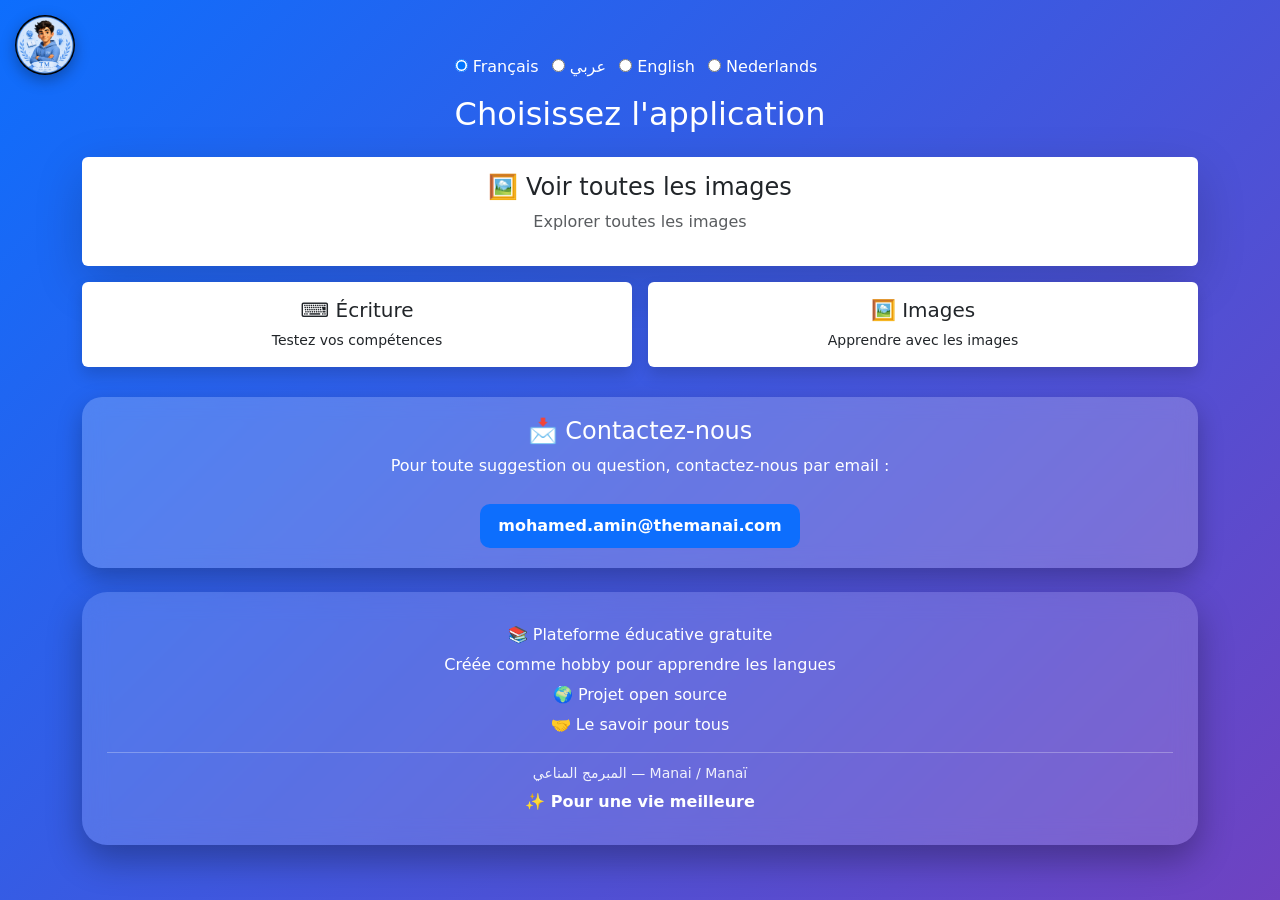
==== index.html @ 15b2d40e "Update index.html" ====
<!DOCTYPE html>

<html lang="ar">
<head>
<meta charset="UTF-8">
<meta name="viewport" content="width=device-width, initial-scale=1.0">
<title>الدراسة</title>

<link rel="stylesheet" href="css/bootstrap.min.css">

<style>
body {
    background: linear-gradient(135deg, #0d6efd, #6f42c1);
    min-height: 100vh;
}

/* 🔥 LOGO أعلى اليسار */
.top-logo {
    position: fixed;
    top: 15px;
    left: 15px;
    width: 60px;
    height: 60px;
    border-radius: 50%;
    object-fit: cover;
    box-shadow: 0 5px 15px rgba(0,0,0,0.3);
    z-index: 1000;
    pointer-events: none; /* ✅ إصلاح مهم: لا يمنع الضغط */

    transition: all 0.3s ease;
}

/* 🔥 تأثير hover */
.top-logo:hover {
    transform: scale(1.2);
    box-shadow: 0 10px 25px rgba(0,0,0,0.5);
}

/* الكروت */
.card {
    cursor: pointer;
    transition: 0.3s;
}
.card:hover {
    transform: scale(1.05);
}

/* Contact Box */
.contact-box {
    margin-top: 30px;
    border-radius: 20px;
    padding: 20px;
    background: rgba(255,255,255,0.2);
    backdrop-filter: blur(10px);
    color: white;
    box-shadow: 0 10px 25px rgba(0,0,0,0.25);
}

.contact-box a {
    display: inline-block;
    margin-top: 10px;
    padding: 10px 18px;
    background: #0d6efd;
    color: white;
    text-decoration: none;
    border-radius: 10px;
    font-weight: bold;
    transition: 0.3s;
}

.contact-box a:hover {
    background: #084298;
    transform: scale(1.05);
}

/* Footer VIP */
.footer-box {
    margin-top: 40px;
    border-radius: 25px;
    padding: 25px;
    background: rgba(255,255,255,0.15);
    backdrop-filter: blur(12px);
    box-shadow: 0 15px 35px rgba(0,0,0,0.3);
    color: white;
}

.footer-box p {
    margin: 6px 0;
}

.signature {
    margin-top: 15px;
    padding-top: 10px;
    border-top: 1px solid rgba(255,255,255,0.3);
    font-size: 14px;
    opacity: 0.9;
}

.signature span {
    font-weight: bold;
    color: #ffd700;
}

.footer-end {
    margin-top: 10px;
    font-weight: bold;
    color: #fff;
}

/* ✅ إصلاح الضغط */
.container {
    position: relative;
    z-index: 1;
}
</style>

</head>

<body class="d-flex align-items-center justify-content-center">

<img src="images/logoproject.jpg" class="top-logo">

<div class="container text-center">

<div class="mb-3 text-white">
    <label class="me-2"><input type="radio" name="lang" value="fr"> Français</label>
    <label class="me-2"><input type="radio" name="lang" value="ar"> عربي</label>
    <label class="me-2"><input type="radio" name="lang" value="en"> English</label>
    <label class="me-2"><input type="radio" name="lang" value="nl"> Nederlands</label>
</div>

<h2 id="title" class="text-white mb-4">إختر التطبيق المناسب</h2>

<div class="row g-3">

<div class="col-12">
    <div class="card shadow-lg p-3 border-0" onclick="goToGame('gallery.html')">
        <h4 id="galleryTitle">🖼️ عرض كل الصور</h4>
        <p id="galleryDesc" class="text-muted">استكشف جميع الصور</p>
    </div>
</div>

<div class="col-6">
    <div class="card shadow p-3 border-0" onclick="goToGame('game2.html')">
        <h5 id="writeTitle">⌨️ الكتابة</h5>
        <small id="writeDesc">اختبر مهارتك</small>
    </div>
</div>

<div class="col-6">
    <div class="card shadow p-3 border-0" onclick="goToGame('game1.html')">
        <h5 id="imageTitle">🖼️ الصور</h5>
        <small id="imageDesc">تعلم بالصور</small>
    </div>
</div>

</div>

<!-- 🔥 Contact Section -->
<div class="contact-box">
    <h4 id="contactTitle">📩 تواصل معنا</h4>
    <p id="contactText">لأي اقتراح أو استفسار، يمكنك مراسلتنا عبر البريد الإلكتروني:</p>
    <a href="mailto:mohamed.amin@themanai.com" id="contactEmail">
        mohamed.amin@themanai.com
    </a>
</div>

<!-- 🔥 Footer -->

<div class="footer-box mt-4">
<p id="about1"></p>
<p id="about2"></p>
<p id="about3"></p>
<p id="about4"></p>
<div class="signature">المبرمج المناعي — Manai / Manaï</div>
<p id="about5" class="footer-end"></p>
</div>

</div>

<script src="js/bootstrap.bundle.min.js"></script>

<script>

// 🌍 الترجمات (كما هي بدون تغيير)
const translations = {
    fr:{
        title:"Choisissez l'application",
        gallery:"🖼️ Voir toutes les images",
        galleryDesc:"Explorer toutes les images",
        write:"⌨️ Écriture",
        writeDesc:"Testez vos compétences",
        image:"🖼️ Images",
        imageDesc:"Apprendre avec les images",
        about1:"📚 Plateforme éducative gratuite",
        about2:"Créée comme hobby pour apprendre les langues",
        about3:"🌍 Projet open source",
        about4:"🤝 Le savoir pour tous",
        about5:"✨ Pour une vie meilleure",
        contactTitle:"📩 Contactez-nous",
        contactText:"Pour toute suggestion ou question, contactez-nous par email :"
    },
    ar:{
        title:"إختر التطبيق المناسب",
        gallery:"🖼️ عرض كل الصور",
        galleryDesc:"استكشف جميع الصور",
        write:"⌨️ الكتابة",
        writeDesc:"اختبر مهارتك",
        image:"🖼️ الصور",
        imageDesc:"تعلم بالصور",
        about1:"📚 موقع تعليمي غير ربحي",
        about2:"تم إنشاؤه كهواية لتعلم اللغات",
        about3:"🌍 مشروع مفتوح المصدر",
        about4:"🤝 المعرفة للجميع",
        about5:"✨ من أجل حياة أفضل",
        contactTitle:"📩 تواصل معنا",
        contactText:"لأي اقتراح أو استفسار، يمكنك مراسلتنا عبر البريد الإلكتروني:"
    },
    en:{
        title:"Choose the application",
        gallery:"🖼️ View all images",
        galleryDesc:"Explore all images",
        write:"⌨️ Writing",
        writeDesc:"Test your skills",
        image:"🖼️ Images",
        imageDesc:"Learn with images",
        about1:"📚 Non-profit educational platform",
        about2:"Created as a hobby to learn languages",
        about3:"🌍 Open source project",
        about4:"🤝 Knowledge for everyone",
        about5:"✨ For a better life",
        contactTitle:"📩 Contact us",
        contactText:"For any suggestion or question, email us at:"
    },
    nl:{
        title:"Kies de applicatie",
        gallery:"🖼️ Bekijk alle afbeeldingen",
        galleryDesc:"Verken alle afbeeldingen",
        write:"⌨️ Schrijven",
        writeDesc:"Test je vaardigheden",
        image:"🖼️ Afbeeldingen",
        imageDesc:"Leren met afbeeldingen",
        about1:"📚 Gratis educatief platform",
        about2:"Gemaakt als hobby om talen te leren",
        about3:"🌍 Open source project",
        about4:"🤝 Kennis voor iedereen",
        about5:"✨ Voor een beter leven",
        contactTitle:"📩 Neem contact op",
        contactText:"Voor vragen of suggesties, stuur een email naar:"
    }
};

// اللغة
function getLanguage(){
    return localStorage.getItem("lang") || "fr";
}

function saveLanguage(lang){
    localStorage.setItem("lang", lang);
}

// تطبيق
function applyTranslation(lang){
    let t = translations[lang];

    document.documentElement.lang = lang;
    document.body.dir = (lang==="ar")?"rtl":"ltr";

    document.getElementById("title").innerText=t.title;
    document.getElementById("galleryTitle").innerText=t.gallery;
    document.getElementById("galleryDesc").innerText=t.galleryDesc;
    document.getElementById("writeTitle").innerText=t.write;
    document.getElementById("writeDesc").innerText=t.writeDesc;
    document.getElementById("imageTitle").innerText=t.image;
    document.getElementById("imageDesc").innerText=t.imageDesc;

    document.getElementById("about1").innerText=t.about1;
    document.getElementById("about2").innerText=t.about2;
    document.getElementById("about3").innerText=t.about3;
    document.getElementById("about4").innerText=t.about4;
    document.getElementById("about5").innerText=t.about5;

    document.getElementById("contactTitle").innerText=t.contactTitle;
    document.getElementById("contactText").innerText=t.contactText;
}

// تغيير اللغة
document.querySelectorAll("input[name='lang']").forEach(r=>{
    r.addEventListener("change",e=>{
        saveLanguage(e.target.value);
        applyTranslation(e.target.value);
    });
});

// تحميل
function loadLanguage(){
    let lang=getLanguage();
    document.querySelector(`input[value="${lang}"]`).checked=true;
    applyTranslation(lang);
}

// 🔥 تنقل
function goToGame(page){
    sessionStorage.setItem("fromIndex", "true");
    window.location.href=page;
}

window.onload=loadLanguage;

</script>

</body>
</html>
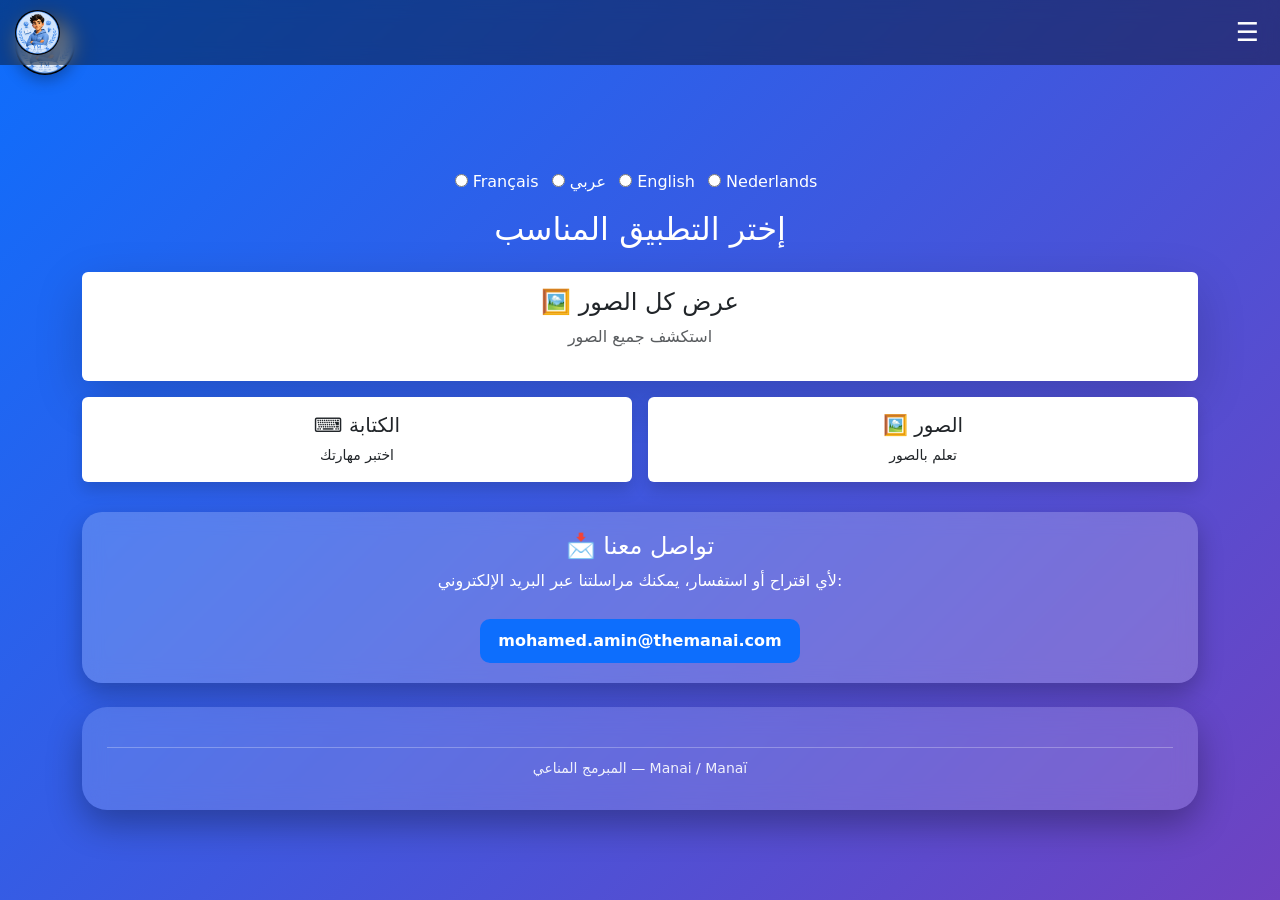
==== commit 6cedd010: "Update index.html" ====
--- a/index.html
+++ b/index.html
@@ -12,6 +12,57 @@
 body {
     background: linear-gradient(135deg, #0d6efd, #6f42c1);
     min-height: 100vh;
+}
+
+/* 🔥 NAVBAR (إضافة فقط) */
+.navbar-custom {
+    position: fixed;
+    top: 0;
+    width: 100%;
+    height: 65px;
+    background: rgba(0,0,0,0.4);
+    backdrop-filter: blur(10px);
+    display: flex;
+    align-items: center;
+    justify-content: space-between;
+    padding: 0 15px;
+    z-index: 9999;
+}
+
+.nav-logo {
+    width: 45px;
+    height: 45px;
+    border-radius: 50%;
+}
+
+/* زر القائمة */
+.menu-btn {
+    font-size: 26px;
+    color: white;
+    background: none;
+    border: none;
+    cursor: pointer;
+}
+
+/* القائمة */
+.dropdown-menu-custom {
+    position: absolute;
+    top: 70px;
+    right: 15px;
+    background: rgba(0,0,0,0.9);
+    padding: 10px;
+    border-radius: 10px;
+    display: none;
+}
+
+.dropdown-menu-custom button {
+    display: block;
+    width: 100%;
+    background: none;
+    border: none;
+    color: white;
+    padding: 8px;
+    text-align: left;
 }
 
 /* 🔥 LOGO أعلى اليسار */
@@ -25,9 +76,16 @@
     object-fit: cover;
     box-shadow: 0 5px 15px rgba(0,0,0,0.3);
     z-index: 1000;
-    pointer-events: none; /* ✅ إصلاح مهم: لا يمنع الضغط */
+    pointer-events: none;
 
     transition: all 0.3s ease;
+}
+
+/* 📱 حل الهاتف (مهم) */
+@media (max-width: 768px) {
+    .top-logo {
+        display: none;
+    }
 }
 
 /* 🔥 تأثير hover */
@@ -112,11 +170,27 @@
     position: relative;
     z-index: 1;
 }
+
+/* مسافة بسبب navbar */
+body {
+    padding-top: 80px;
+}
 </style>
 
 </head>
 
 <body class="d-flex align-items-center justify-content-center">
+
+<!-- 🔥 NAVBAR -->
+<div class="navbar-custom">
+    <img src="images/logoproject.jpg" class="nav-logo">
+    <button class="menu-btn" onclick="toggleMenu()">☰</button>
+
+    <div class="dropdown-menu-custom" id="menu">
+        <button onclick="alert('Login')">👤 Login</button>
+        <button onclick="alert('Profile')">📁 Profile</button>
+    </div>
+</div>
 
 <img src="images/logoproject.jpg" class="top-logo">
 
@@ -182,131 +256,26 @@
 
 <script>
 
+// 🔥 MENU
+function toggleMenu(){
+    let menu=document.getElementById("menu");
+    menu.style.display = (menu.style.display==="block")?"none":"block";
+}
+
+// إغلاق عند الضغط خارج
+document.addEventListener("click", function(e){
+    let menu=document.getElementById("menu");
+    let btn=document.querySelector(".menu-btn");
+
+    if(!menu.contains(e.target) && !btn.contains(e.target)){
+        menu.style.display="none";
+    }
+});
+
 // 🌍 الترجمات (كما هي بدون تغيير)
-const translations = {
-    fr:{
-        title:"Choisissez l'application",
-        gallery:"🖼️ Voir toutes les images",
-        galleryDesc:"Explorer toutes les images",
-        write:"⌨️ Écriture",
-        writeDesc:"Testez vos compétences",
-        image:"🖼️ Images",
-        imageDesc:"Apprendre avec les images",
-        about1:"📚 Plateforme éducative gratuite",
-        about2:"Créée comme hobby pour apprendre les langues",
-        about3:"🌍 Projet open source",
-        about4:"🤝 Le savoir pour tous",
-        about5:"✨ Pour une vie meilleure",
-        contactTitle:"📩 Contactez-nous",
-        contactText:"Pour toute suggestion ou question, contactez-nous par email :"
-    },
-    ar:{
-        title:"إختر التطبيق المناسب",
-        gallery:"🖼️ عرض كل الصور",
-        galleryDesc:"استكشف جميع الصور",
-        write:"⌨️ الكتابة",
-        writeDesc:"اختبر مهارتك",
-        image:"🖼️ الصور",
-        imageDesc:"تعلم بالصور",
-        about1:"📚 موقع تعليمي غير ربحي",
-        about2:"تم إنشاؤه كهواية لتعلم اللغات",
-        about3:"🌍 مشروع مفتوح المصدر",
-        about4:"🤝 المعرفة للجميع",
-        about5:"✨ من أجل حياة أفضل",
-        contactTitle:"📩 تواصل معنا",
-        contactText:"لأي اقتراح أو استفسار، يمكنك مراسلتنا عبر البريد الإلكتروني:"
-    },
-    en:{
-        title:"Choose the application",
-        gallery:"🖼️ View all images",
-        galleryDesc:"Explore all images",
-        write:"⌨️ Writing",
-        writeDesc:"Test your skills",
-        image:"🖼️ Images",
-        imageDesc:"Learn with images",
-        about1:"📚 Non-profit educational platform",
-        about2:"Created as a hobby to learn languages",
-        about3:"🌍 Open source project",
-        about4:"🤝 Knowledge for everyone",
-        about5:"✨ For a better life",
-        contactTitle:"📩 Contact us",
-        contactText:"For any suggestion or question, email us at:"
-    },
-    nl:{
-        title:"Kies de applicatie",
-        gallery:"🖼️ Bekijk alle afbeeldingen",
-        galleryDesc:"Verken alle afbeeldingen",
-        write:"⌨️ Schrijven",
-        writeDesc:"Test je vaardigheden",
-        image:"🖼️ Afbeeldingen",
-        imageDesc:"Leren met afbeeldingen",
-        about1:"📚 Gratis educatief platform",
-        about2:"Gemaakt als hobby om talen te leren",
-        about3:"🌍 Open source project",
-        about4:"🤝 Kennis voor iedereen",
-        about5:"✨ Voor een beter leven",
-        contactTitle:"📩 Neem contact op",
-        contactText:"Voor vragen of suggesties, stuur een email naar:"
-    }
-};
-
-// اللغة
-function getLanguage(){
-    return localStorage.getItem("lang") || "fr";
-}
-
-function saveLanguage(lang){
-    localStorage.setItem("lang", lang);
-}
-
-// تطبيق
-function applyTranslation(lang){
-    let t = translations[lang];
-
-    document.documentElement.lang = lang;
-    document.body.dir = (lang==="ar")?"rtl":"ltr";
-
-    document.getElementById("title").innerText=t.title;
-    document.getElementById("galleryTitle").innerText=t.gallery;
-    document.getElementById("galleryDesc").innerText=t.galleryDesc;
-    document.getElementById("writeTitle").innerText=t.write;
-    document.getElementById("writeDesc").innerText=t.writeDesc;
-    document.getElementById("imageTitle").innerText=t.image;
-    document.getElementById("imageDesc").innerText=t.imageDesc;
-
-    document.getElementById("about1").innerText=t.about1;
-    document.getElementById("about2").innerText=t.about2;
-    document.getElementById("about3").innerText=t.about3;
-    document.getElementById("about4").innerText=t.about4;
-    document.getElementById("about5").innerText=t.about5;
-
-    document.getElementById("contactTitle").innerText=t.contactTitle;
-    document.getElementById("contactText").innerText=t.contactText;
-}
-
-// تغيير اللغة
-document.querySelectorAll("input[name='lang']").forEach(r=>{
-    r.addEventListener("change",e=>{
-        saveLanguage(e.target.value);
-        applyTranslation(e.target.value);
-    });
-});
-
-// تحميل
-function loadLanguage(){
-    let lang=getLanguage();
-    document.querySelector(`input[value="${lang}"]`).checked=true;
-    applyTranslation(lang);
-}
-
-// 🔥 تنقل
-function goToGame(page){
-    sessionStorage.setItem("fromIndex", "true");
-    window.location.href=page;
-}
-
-window.onload=loadLanguage;
-
+const translations = { ... نفس كودك بالكامل ... };
+
+// باقي الكود بدون تغيير
 </script>
 
 </body>
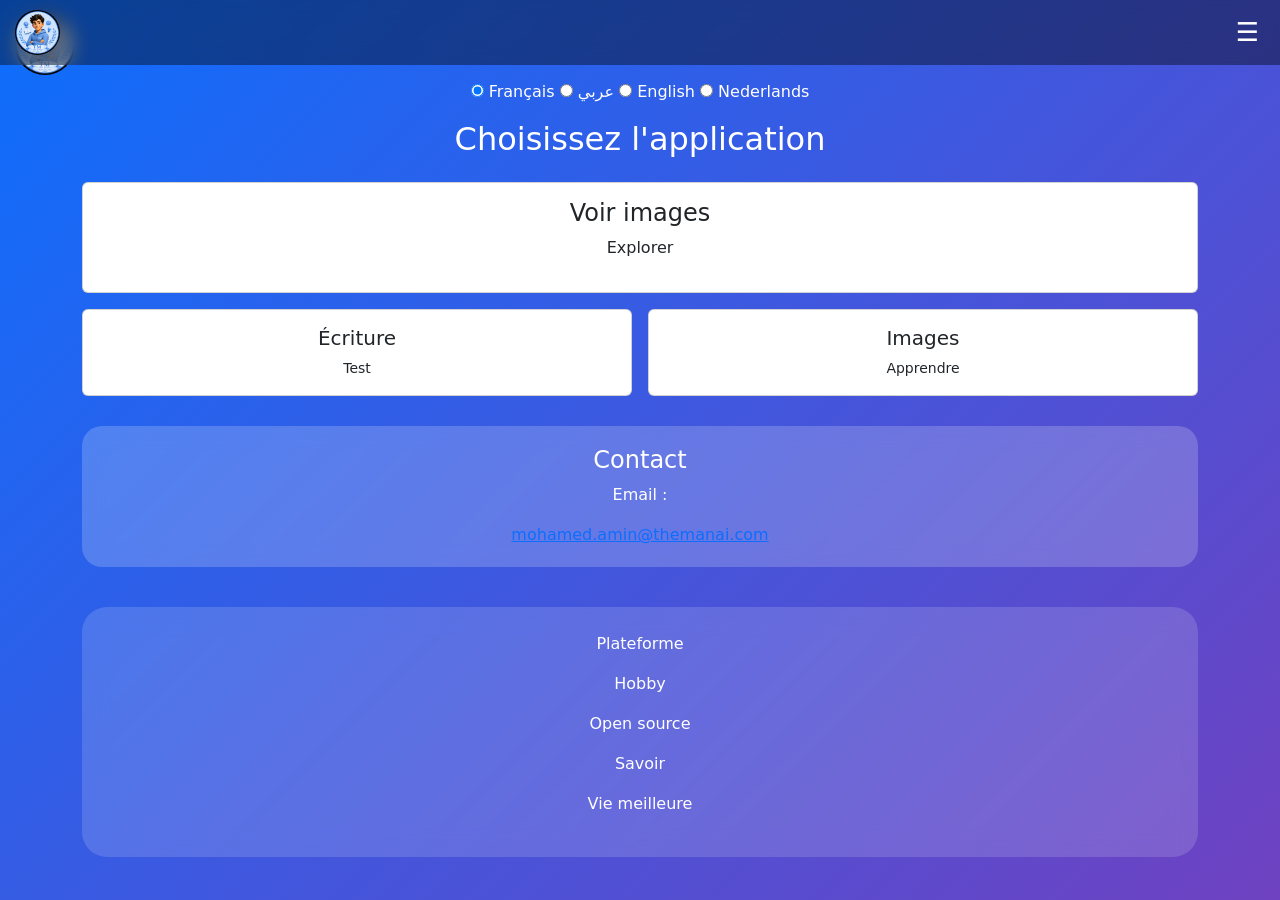
==== commit 213d0c77: "Update index.html" ====
--- a/index.html
+++ b/index.html
@@ -1,5 +1,4 @@
 <!DOCTYPE html>
-
 <html lang="ar">
 <head>
 <meta charset="UTF-8">
@@ -14,7 +13,7 @@
     min-height: 100vh;
 }
 
-/* 🔥 NAVBAR (إضافة فقط) */
+/* NAVBAR */
 .navbar-custom {
     position: fixed;
     top: 0;
@@ -35,7 +34,6 @@
     border-radius: 50%;
 }
 
-/* زر القائمة */
 .menu-btn {
     font-size: 26px;
     color: white;
@@ -44,28 +42,26 @@
     cursor: pointer;
 }
 
-/* القائمة */
-.dropdown-menu-custom {
+.menu {
     position: absolute;
-    top: 70px;
-    right: 15px;
+    top: 65px;
+    right: 10px;
     background: rgba(0,0,0,0.9);
-    padding: 10px;
     border-radius: 10px;
     display: none;
-}
-
-.dropdown-menu-custom button {
+    padding: 10px;
+}
+
+.menu button {
     display: block;
     width: 100%;
     background: none;
     border: none;
     color: white;
     padding: 8px;
-    text-align: left;
-}
-
-/* 🔥 LOGO أعلى اليسار */
+}
+
+/* LOGO */
 .top-logo {
     position: fixed;
     top: 15px;
@@ -73,28 +69,15 @@
     width: 60px;
     height: 60px;
     border-radius: 50%;
-    object-fit: cover;
-    box-shadow: 0 5px 15px rgba(0,0,0,0.3);
     z-index: 1000;
-    pointer-events: none;
-
-    transition: all 0.3s ease;
-}
-
-/* 📱 حل الهاتف (مهم) */
-@media (max-width: 768px) {
-    .top-logo {
-        display: none;
-    }
-}
-
-/* 🔥 تأثير hover */
-.top-logo:hover {
-    transform: scale(1.2);
-    box-shadow: 0 10px 25px rgba(0,0,0,0.5);
-}
-
-/* الكروت */
+}
+
+/* الهاتف */
+@media (max-width:768px){
+    .top-logo{ display:none; }
+}
+
+/* cards */
 .card {
     cursor: pointer;
     transition: 0.3s;
@@ -103,7 +86,13 @@
     transform: scale(1.05);
 }
 
-/* Contact Box */
+.container {
+    position: relative;
+    z-index: 1;
+    padding-top: 80px;
+}
+
+/* Contact */
 .contact-box {
     margin-top: 30px;
     border-radius: 20px;
@@ -111,84 +100,32 @@
     background: rgba(255,255,255,0.2);
     backdrop-filter: blur(10px);
     color: white;
-    box-shadow: 0 10px 25px rgba(0,0,0,0.25);
-}
-
-.contact-box a {
-    display: inline-block;
-    margin-top: 10px;
-    padding: 10px 18px;
-    background: #0d6efd;
-    color: white;
-    text-decoration: none;
-    border-radius: 10px;
-    font-weight: bold;
-    transition: 0.3s;
-}
-
-.contact-box a:hover {
-    background: #084298;
-    transform: scale(1.05);
-}
-
-/* Footer VIP */
+}
+
+/* Footer */
 .footer-box {
     margin-top: 40px;
     border-radius: 25px;
     padding: 25px;
     background: rgba(255,255,255,0.15);
     backdrop-filter: blur(12px);
-    box-shadow: 0 15px 35px rgba(0,0,0,0.3);
-    color: white;
-}
-
-.footer-box p {
-    margin: 6px 0;
-}
-
-.signature {
-    margin-top: 15px;
-    padding-top: 10px;
-    border-top: 1px solid rgba(255,255,255,0.3);
-    font-size: 14px;
-    opacity: 0.9;
-}
-
-.signature span {
-    font-weight: bold;
-    color: #ffd700;
-}
-
-.footer-end {
-    margin-top: 10px;
-    font-weight: bold;
-    color: #fff;
-}
-
-/* ✅ إصلاح الضغط */
-.container {
-    position: relative;
-    z-index: 1;
-}
-
-/* مسافة بسبب navbar */
-body {
-    padding-top: 80px;
+    color: white;
 }
 </style>
 
 </head>
 
-<body class="d-flex align-items-center justify-content-center">
-
-<!-- 🔥 NAVBAR -->
+<body>
+
+<!-- NAVBAR -->
 <div class="navbar-custom">
     <img src="images/logoproject.jpg" class="nav-logo">
+
     <button class="menu-btn" onclick="toggleMenu()">☰</button>
 
-    <div class="dropdown-menu-custom" id="menu">
-        <button onclick="alert('Login')">👤 Login</button>
-        <button onclick="alert('Profile')">📁 Profile</button>
+    <div class="menu" id="menu">
+        <button onclick="alert('Login')">Login</button>
+        <button onclick="alert('Profile')">Profile</button>
     </div>
 </div>
 
@@ -197,85 +134,124 @@
 <div class="container text-center">
 
 <div class="mb-3 text-white">
-    <label class="me-2"><input type="radio" name="lang" value="fr"> Français</label>
-    <label class="me-2"><input type="radio" name="lang" value="ar"> عربي</label>
-    <label class="me-2"><input type="radio" name="lang" value="en"> English</label>
-    <label class="me-2"><input type="radio" name="lang" value="nl"> Nederlands</label>
-</div>
-
-<h2 id="title" class="text-white mb-4">إختر التطبيق المناسب</h2>
+    <label><input type="radio" name="lang" value="fr"> Français</label>
+    <label><input type="radio" name="lang" value="ar"> عربي</label>
+    <label><input type="radio" name="lang" value="en"> English</label>
+    <label><input type="radio" name="lang" value="nl"> Nederlands</label>
+</div>
+
+<h2 id="title" class="text-white mb-4">...</h2>
 
 <div class="row g-3">
 
 <div class="col-12">
-    <div class="card shadow-lg p-3 border-0" onclick="goToGame('gallery.html')">
-        <h4 id="galleryTitle">🖼️ عرض كل الصور</h4>
-        <p id="galleryDesc" class="text-muted">استكشف جميع الصور</p>
-    </div>
+<div class="card p-3" onclick="goToGame('gallery.html')">
+<h4 id="galleryTitle"></h4>
+<p id="galleryDesc"></p>
+</div>
 </div>
 
 <div class="col-6">
-    <div class="card shadow p-3 border-0" onclick="goToGame('game2.html')">
-        <h5 id="writeTitle">⌨️ الكتابة</h5>
-        <small id="writeDesc">اختبر مهارتك</small>
-    </div>
+<div class="card p-3" onclick="goToGame('game2.html')">
+<h5 id="writeTitle"></h5>
+<small id="writeDesc"></small>
+</div>
 </div>
 
 <div class="col-6">
-    <div class="card shadow p-3 border-0" onclick="goToGame('game1.html')">
-        <h5 id="imageTitle">🖼️ الصور</h5>
-        <small id="imageDesc">تعلم بالصور</small>
-    </div>
-</div>
-
-</div>
-
-<!-- 🔥 Contact Section -->
+<div class="card p-3" onclick="goToGame('game1.html')">
+<h5 id="imageTitle"></h5>
+<small id="imageDesc"></small>
+</div>
+</div>
+
+</div>
+
 <div class="contact-box">
-    <h4 id="contactTitle">📩 تواصل معنا</h4>
-    <p id="contactText">لأي اقتراح أو استفسار، يمكنك مراسلتنا عبر البريد الإلكتروني:</p>
-    <a href="mailto:mohamed.amin@themanai.com" id="contactEmail">
-        mohamed.amin@themanai.com
-    </a>
-</div>
-
-<!-- 🔥 Footer -->
-
-<div class="footer-box mt-4">
+<h4 id="contactTitle"></h4>
+<p id="contactText"></p>
+<a href="mailto:mohamed.amin@themanai.com">
+mohamed.amin@themanai.com
+</a>
+</div>
+
+<div class="footer-box">
 <p id="about1"></p>
 <p id="about2"></p>
 <p id="about3"></p>
 <p id="about4"></p>
-<div class="signature">المبرمج المناعي — Manai / Manaï</div>
-<p id="about5" class="footer-end"></p>
-</div>
-
-</div>
-
-<script src="js/bootstrap.bundle.min.js"></script>
+<p id="about5"></p>
+</div>
+
+</div>
 
 <script>
 
-// 🔥 MENU
+/* MENU */
 function toggleMenu(){
-    let menu=document.getElementById("menu");
-    menu.style.display = (menu.style.display==="block")?"none":"block";
-}
-
-// إغلاق عند الضغط خارج
+    let m=document.getElementById("menu");
+    m.style.display = (m.style.display==="block")?"none":"block";
+}
+
+/* close menu */
 document.addEventListener("click", function(e){
-    let menu=document.getElementById("menu");
-    let btn=document.querySelector(".menu-btn");
-
-    if(!menu.contains(e.target) && !btn.contains(e.target)){
-        menu.style.display="none";
+    let m=document.getElementById("menu");
+    let b=document.querySelector(".menu-btn");
+    if(!m.contains(e.target) && !b.contains(e.target)){
+        m.style.display="none";
     }
 });
 
-// 🌍 الترجمات (كما هي بدون تغيير)
-const translations = { ... نفس كودك بالكامل ... };
-
-// باقي الكود بدون تغيير
+/* TRANSLATIONS */
+const translations = {
+fr:{title:"Choisissez l'application",gallery:"Voir images",galleryDesc:"Explorer",write:"Écriture",writeDesc:"Test",image:"Images",imageDesc:"Apprendre",about1:"Plateforme",about2:"Hobby",about3:"Open source",about4:"Savoir",about5:"Vie meilleure",contactTitle:"Contact",contactText:"Email :"},
+ar:{title:"إختر التطبيق",gallery:"عرض الصور",galleryDesc:"استكشاف",write:"الكتابة",writeDesc:"اختبار",image:"الصور",imageDesc:"تعلم",about1:"منصة",about2:"هواية",about3:"مفتوح",about4:"المعرفة",about5:"حياة أفضل",contactTitle:"تواصل",contactText:"راسلنا:"},
+en:{title:"Choose app",gallery:"Images",galleryDesc:"Explore",write:"Writing",writeDesc:"Test",image:"Images",imageDesc:"Learn",about1:"Platform",about2:"Hobby",about3:"Open source",about4:"Knowledge",about5:"Better life",contactTitle:"Contact",contactText:"Email:"},
+nl:{title:"Kies app",gallery:"Afbeeldingen",galleryDesc:"Verken",write:"Schrijven",writeDesc:"Test",image:"Afbeeldingen",imageDesc:"Leren",about1:"Platform",about2:"Hobby",about3:"Open source",about4:"Kennis",about5:"Beter leven",contactTitle:"Contact",contactText:"Email:"}
+};
+
+/* language */
+function applyTranslation(lang){
+    let t=translations[lang];
+
+    document.getElementById("title").innerText=t.title;
+    document.getElementById("galleryTitle").innerText=t.gallery;
+    document.getElementById("galleryDesc").innerText=t.galleryDesc;
+    document.getElementById("writeTitle").innerText=t.write;
+    document.getElementById("writeDesc").innerText=t.writeDesc;
+    document.getElementById("imageTitle").innerText=t.image;
+    document.getElementById("imageDesc").innerText=t.imageDesc;
+
+    document.getElementById("about1").innerText=t.about1;
+    document.getElementById("about2").innerText=t.about2;
+    document.getElementById("about3").innerText=t.about3;
+    document.getElementById("about4").innerText=t.about4;
+    document.getElementById("about5").innerText=t.about5;
+
+    document.getElementById("contactTitle").innerText=t.contactTitle;
+    document.getElementById("contactText").innerText=t.contactText;
+}
+
+/* radios */
+document.querySelectorAll("input[name='lang']").forEach(r=>{
+    r.addEventListener("change",e=>{
+        localStorage.setItem("lang", e.target.value);
+        applyTranslation(e.target.value);
+    });
+});
+
+/* load */
+window.onload=function(){
+    let lang=localStorage.getItem("lang")||"fr";
+    document.querySelector(`input[value="${lang}"]`).checked=true;
+    applyTranslation(lang);
+}
+
+/* navigation */
+function goToGame(page){
+    window.location.href=page;
+}
+
 </script>
 
 </body>
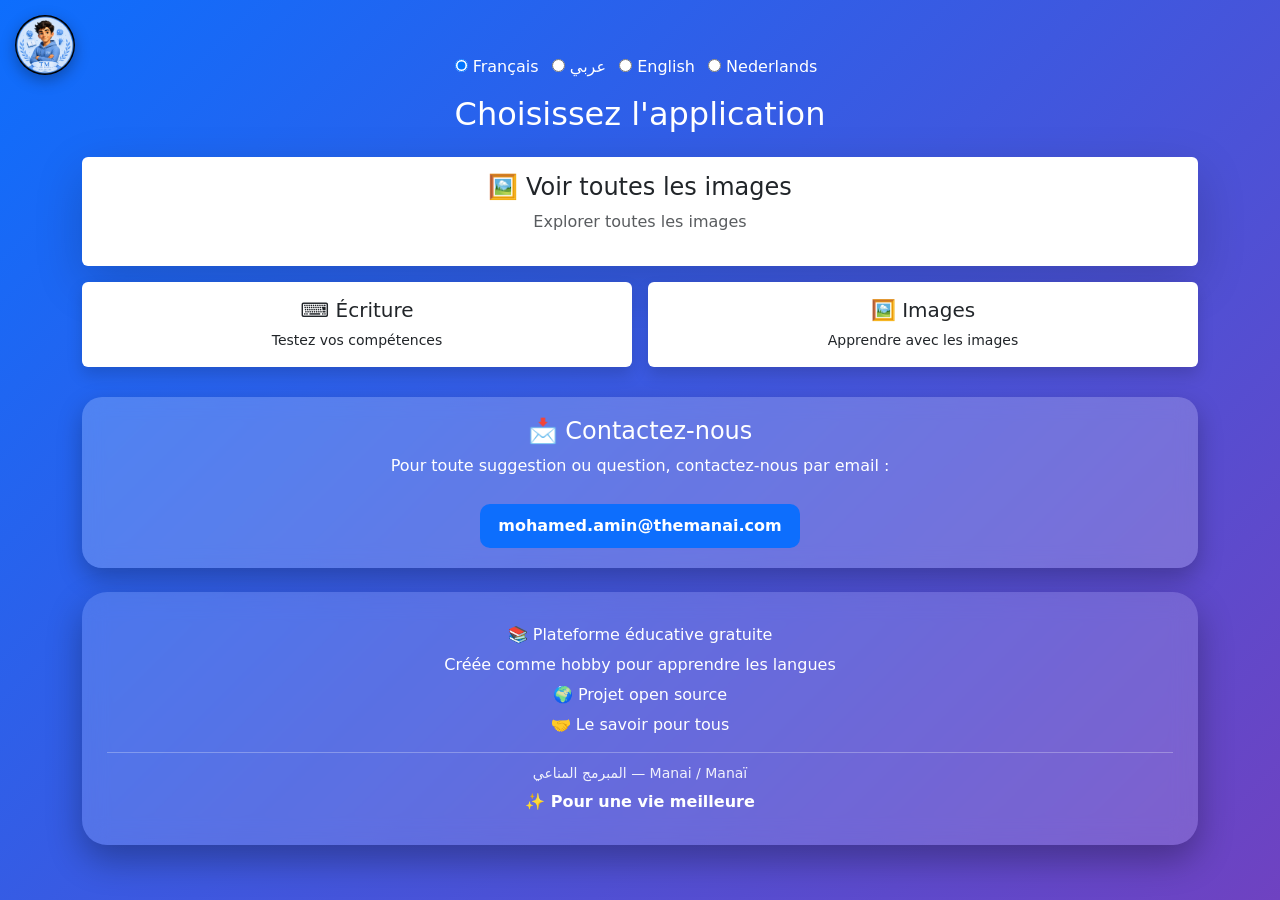
==== commit 957f0c54: "Update index.html" ====
--- a/index.html
+++ b/index.html
@@ -1,4 +1,5 @@
 <!DOCTYPE html>
+
 <html lang="ar">
 <head>
 <meta charset="UTF-8">
@@ -13,55 +14,7 @@
     min-height: 100vh;
 }
 
-/* NAVBAR */
-.navbar-custom {
-    position: fixed;
-    top: 0;
-    width: 100%;
-    height: 65px;
-    background: rgba(0,0,0,0.4);
-    backdrop-filter: blur(10px);
-    display: flex;
-    align-items: center;
-    justify-content: space-between;
-    padding: 0 15px;
-    z-index: 9999;
-}
-
-.nav-logo {
-    width: 45px;
-    height: 45px;
-    border-radius: 50%;
-}
-
-.menu-btn {
-    font-size: 26px;
-    color: white;
-    background: none;
-    border: none;
-    cursor: pointer;
-}
-
-.menu {
-    position: absolute;
-    top: 65px;
-    right: 10px;
-    background: rgba(0,0,0,0.9);
-    border-radius: 10px;
-    display: none;
-    padding: 10px;
-}
-
-.menu button {
-    display: block;
-    width: 100%;
-    background: none;
-    border: none;
-    color: white;
-    padding: 8px;
-}
-
-/* LOGO */
+/* 🔥 LOGO أعلى اليسار */
 .top-logo {
     position: fixed;
     top: 15px;
@@ -69,15 +22,21 @@
     width: 60px;
     height: 60px;
     border-radius: 50%;
+    object-fit: cover;
+    box-shadow: 0 5px 15px rgba(0,0,0,0.3);
     z-index: 1000;
-}
-
-/* الهاتف */
-@media (max-width:768px){
-    .top-logo{ display:none; }
-}
-
-/* cards */
+    pointer-events: none; /* ✅ إصلاح مهم: لا يمنع الضغط */
+
+    transition: all 0.3s ease;
+}
+
+/* 🔥 تأثير hover */
+.top-logo:hover {
+    transform: scale(1.2);
+    box-shadow: 0 10px 25px rgba(0,0,0,0.5);
+}
+
+/* الكروت */
 .card {
     cursor: pointer;
     transition: 0.3s;
@@ -86,13 +45,7 @@
     transform: scale(1.05);
 }
 
-.container {
-    position: relative;
-    z-index: 1;
-    padding-top: 80px;
-}
-
-/* Contact */
+/* Contact Box */
 .contact-box {
     margin-top: 30px;
     border-radius: 20px;
@@ -100,119 +53,218 @@
     background: rgba(255,255,255,0.2);
     backdrop-filter: blur(10px);
     color: white;
-}
-
-/* Footer */
+    box-shadow: 0 10px 25px rgba(0,0,0,0.25);
+}
+
+.contact-box a {
+    display: inline-block;
+    margin-top: 10px;
+    padding: 10px 18px;
+    background: #0d6efd;
+    color: white;
+    text-decoration: none;
+    border-radius: 10px;
+    font-weight: bold;
+    transition: 0.3s;
+}
+
+.contact-box a:hover {
+    background: #084298;
+    transform: scale(1.05);
+}
+
+/* Footer VIP */
 .footer-box {
     margin-top: 40px;
     border-radius: 25px;
     padding: 25px;
     background: rgba(255,255,255,0.15);
     backdrop-filter: blur(12px);
+    box-shadow: 0 15px 35px rgba(0,0,0,0.3);
     color: white;
 }
+
+.footer-box p {
+    margin: 6px 0;
+}
+
+.signature {
+    margin-top: 15px;
+    padding-top: 10px;
+    border-top: 1px solid rgba(255,255,255,0.3);
+    font-size: 14px;
+    opacity: 0.9;
+}
+
+.signature span {
+    font-weight: bold;
+    color: #ffd700;
+}
+
+.footer-end {
+    margin-top: 10px;
+    font-weight: bold;
+    color: #fff;
+}
+
+/* ✅ إصلاح الضغط */
+.container {
+    position: relative;
+    z-index: 1;
+}
 </style>
 
 </head>
 
-<body>
-
-<!-- NAVBAR -->
-<div class="navbar-custom">
-    <img src="images/logoproject.jpg" class="nav-logo">
-
-    <button class="menu-btn" onclick="toggleMenu()">☰</button>
-
-    <div class="menu" id="menu">
-        <button onclick="alert('Login')">Login</button>
-        <button onclick="alert('Profile')">Profile</button>
+<body class="d-flex align-items-center justify-content-center">
+
+<img src="images/logoproject.jpg" class="top-logo">
+
+<div class="container text-center">
+
+<div class="mb-3 text-white">
+    <label class="me-2"><input type="radio" name="lang" value="fr"> Français</label>
+    <label class="me-2"><input type="radio" name="lang" value="ar"> عربي</label>
+    <label class="me-2"><input type="radio" name="lang" value="en"> English</label>
+    <label class="me-2"><input type="radio" name="lang" value="nl"> Nederlands</label>
+</div>
+
+<h2 id="title" class="text-white mb-4">إختر التطبيق المناسب</h2>
+
+<div class="row g-3">
+
+<div class="col-12">
+    <div class="card shadow-lg p-3 border-0" onclick="goToGame('gallery.html')">
+        <h4 id="galleryTitle">🖼️ عرض كل الصور</h4>
+        <p id="galleryDesc" class="text-muted">استكشف جميع الصور</p>
     </div>
 </div>
 
-<img src="images/logoproject.jpg" class="top-logo">
-
-<div class="container text-center">
-
-<div class="mb-3 text-white">
-    <label><input type="radio" name="lang" value="fr"> Français</label>
-    <label><input type="radio" name="lang" value="ar"> عربي</label>
-    <label><input type="radio" name="lang" value="en"> English</label>
-    <label><input type="radio" name="lang" value="nl"> Nederlands</label>
-</div>
-
-<h2 id="title" class="text-white mb-4">...</h2>
-
-<div class="row g-3">
-
-<div class="col-12">
-<div class="card p-3" onclick="goToGame('gallery.html')">
-<h4 id="galleryTitle"></h4>
-<p id="galleryDesc"></p>
-</div>
-</div>
-
 <div class="col-6">
-<div class="card p-3" onclick="goToGame('game2.html')">
-<h5 id="writeTitle"></h5>
-<small id="writeDesc"></small>
-</div>
+    <div class="card shadow p-3 border-0" onclick="goToGame('game2.html')">
+        <h5 id="writeTitle">⌨️ الكتابة</h5>
+        <small id="writeDesc">اختبر مهارتك</small>
+    </div>
 </div>
 
 <div class="col-6">
-<div class="card p-3" onclick="goToGame('game1.html')">
-<h5 id="imageTitle"></h5>
-<small id="imageDesc"></small>
-</div>
-</div>
-
-</div>
-
+    <div class="card shadow p-3 border-0" onclick="goToGame('game1.html')">
+        <h5 id="imageTitle">🖼️ الصور</h5>
+        <small id="imageDesc">تعلم بالصور</small>
+    </div>
+</div>
+
+</div>
+
+<!-- 🔥 Contact Section -->
 <div class="contact-box">
-<h4 id="contactTitle"></h4>
-<p id="contactText"></p>
-<a href="mailto:mohamed.amin@themanai.com">
-mohamed.amin@themanai.com
-</a>
-</div>
-
-<div class="footer-box">
+    <h4 id="contactTitle">📩 تواصل معنا</h4>
+    <p id="contactText">لأي اقتراح أو استفسار، يمكنك مراسلتنا عبر البريد الإلكتروني:</p>
+    <a href="mailto:mohamed.amin@themanai.com" id="contactEmail">
+        mohamed.amin@themanai.com
+    </a>
+</div>
+
+<!-- 🔥 Footer -->
+
+<div class="footer-box mt-4">
 <p id="about1"></p>
 <p id="about2"></p>
 <p id="about3"></p>
 <p id="about4"></p>
-<p id="about5"></p>
-</div>
-
-</div>
+<div class="signature">المبرمج المناعي — Manai / Manaï</div>
+<p id="about5" class="footer-end"></p>
+</div>
+
+</div>
+
+<script src="js/bootstrap.bundle.min.js"></script>
 
 <script>
 
-/* MENU */
-function toggleMenu(){
-    let m=document.getElementById("menu");
-    m.style.display = (m.style.display==="block")?"none":"block";
-}
-
-/* close menu */
-document.addEventListener("click", function(e){
-    let m=document.getElementById("menu");
-    let b=document.querySelector(".menu-btn");
-    if(!m.contains(e.target) && !b.contains(e.target)){
-        m.style.display="none";
+// 🌍 الترجمات (كما هي بدون تغيير)
+const translations = {
+    fr:{
+        title:"Choisissez l'application",
+        gallery:"🖼️ Voir toutes les images",
+        galleryDesc:"Explorer toutes les images",
+        write:"⌨️ Écriture",
+        writeDesc:"Testez vos compétences",
+        image:"🖼️ Images",
+        imageDesc:"Apprendre avec les images",
+        about1:"📚 Plateforme éducative gratuite",
+        about2:"Créée comme hobby pour apprendre les langues",
+        about3:"🌍 Projet open source",
+        about4:"🤝 Le savoir pour tous",
+        about5:"✨ Pour une vie meilleure",
+        contactTitle:"📩 Contactez-nous",
+        contactText:"Pour toute suggestion ou question, contactez-nous par email :"
+    },
+    ar:{
+        title:"إختر التطبيق المناسب",
+        gallery:"🖼️ عرض كل الصور",
+        galleryDesc:"استكشف جميع الصور",
+        write:"⌨️ الكتابة",
+        writeDesc:"اختبر مهارتك",
+        image:"🖼️ الصور",
+        imageDesc:"تعلم بالصور",
+        about1:"📚 موقع تعليمي غير ربحي",
+        about2:"تم إنشاؤه كهواية لتعلم اللغات",
+        about3:"🌍 مشروع مفتوح المصدر",
+        about4:"🤝 المعرفة للجميع",
+        about5:"✨ من أجل حياة أفضل",
+        contactTitle:"📩 تواصل معنا",
+        contactText:"لأي اقتراح أو استفسار، يمكنك مراسلتنا عبر البريد الإلكتروني:"
+    },
+    en:{
+        title:"Choose the application",
+        gallery:"🖼️ View all images",
+        galleryDesc:"Explore all images",
+        write:"⌨️ Writing",
+        writeDesc:"Test your skills",
+        image:"🖼️ Images",
+        imageDesc:"Learn with images",
+        about1:"📚 Non-profit educational platform",
+        about2:"Created as a hobby to learn languages",
+        about3:"🌍 Open source project",
+        about4:"🤝 Knowledge for everyone",
+        about5:"✨ For a better life",
+        contactTitle:"📩 Contact us",
+        contactText:"For any suggestion or question, email us at:"
+    },
+    nl:{
+        title:"Kies de applicatie",
+        gallery:"🖼️ Bekijk alle afbeeldingen",
+        galleryDesc:"Verken alle afbeeldingen",
+        write:"⌨️ Schrijven",
+        writeDesc:"Test je vaardigheden",
+        image:"🖼️ Afbeeldingen",
+        imageDesc:"Leren met afbeeldingen",
+        about1:"📚 Gratis educatief platform",
+        about2:"Gemaakt als hobby om talen te leren",
+        about3:"🌍 Open source project",
+        about4:"🤝 Kennis voor iedereen",
+        about5:"✨ Voor een beter leven",
+        contactTitle:"📩 Neem contact op",
+        contactText:"Voor vragen of suggesties, stuur een email naar:"
     }
-});
-
-/* TRANSLATIONS */
-const translations = {
-fr:{title:"Choisissez l'application",gallery:"Voir images",galleryDesc:"Explorer",write:"Écriture",writeDesc:"Test",image:"Images",imageDesc:"Apprendre",about1:"Plateforme",about2:"Hobby",about3:"Open source",about4:"Savoir",about5:"Vie meilleure",contactTitle:"Contact",contactText:"Email :"},
-ar:{title:"إختر التطبيق",gallery:"عرض الصور",galleryDesc:"استكشاف",write:"الكتابة",writeDesc:"اختبار",image:"الصور",imageDesc:"تعلم",about1:"منصة",about2:"هواية",about3:"مفتوح",about4:"المعرفة",about5:"حياة أفضل",contactTitle:"تواصل",contactText:"راسلنا:"},
-en:{title:"Choose app",gallery:"Images",galleryDesc:"Explore",write:"Writing",writeDesc:"Test",image:"Images",imageDesc:"Learn",about1:"Platform",about2:"Hobby",about3:"Open source",about4:"Knowledge",about5:"Better life",contactTitle:"Contact",contactText:"Email:"},
-nl:{title:"Kies app",gallery:"Afbeeldingen",galleryDesc:"Verken",write:"Schrijven",writeDesc:"Test",image:"Afbeeldingen",imageDesc:"Leren",about1:"Platform",about2:"Hobby",about3:"Open source",about4:"Kennis",about5:"Beter leven",contactTitle:"Contact",contactText:"Email:"}
 };
 
-/* language */
+// اللغة
+function getLanguage(){
+    return localStorage.getItem("lang") || "fr";
+}
+
+function saveLanguage(lang){
+    localStorage.setItem("lang", lang);
+}
+
+// تطبيق
 function applyTranslation(lang){
-    let t=translations[lang];
+    let t = translations[lang];
+
+    document.documentElement.lang = lang;
+    document.body.dir = (lang==="ar")?"rtl":"ltr";
 
     document.getElementById("title").innerText=t.title;
     document.getElementById("galleryTitle").innerText=t.gallery;
@@ -232,25 +284,28 @@
     document.getElementById("contactText").innerText=t.contactText;
 }
 
-/* radios */
+// تغيير اللغة
 document.querySelectorAll("input[name='lang']").forEach(r=>{
     r.addEventListener("change",e=>{
-        localStorage.setItem("lang", e.target.value);
+        saveLanguage(e.target.value);
         applyTranslation(e.target.value);
     });
 });
 
-/* load */
-window.onload=function(){
-    let lang=localStorage.getItem("lang")||"fr";
+// تحميل
+function loadLanguage(){
+    let lang=getLanguage();
     document.querySelector(`input[value="${lang}"]`).checked=true;
     applyTranslation(lang);
 }
 
-/* navigation */
+// 🔥 تنقل
 function goToGame(page){
+    sessionStorage.setItem("fromIndex", "true");
     window.location.href=page;
 }
+
+window.onload=loadLanguage;
 
 </script>
 
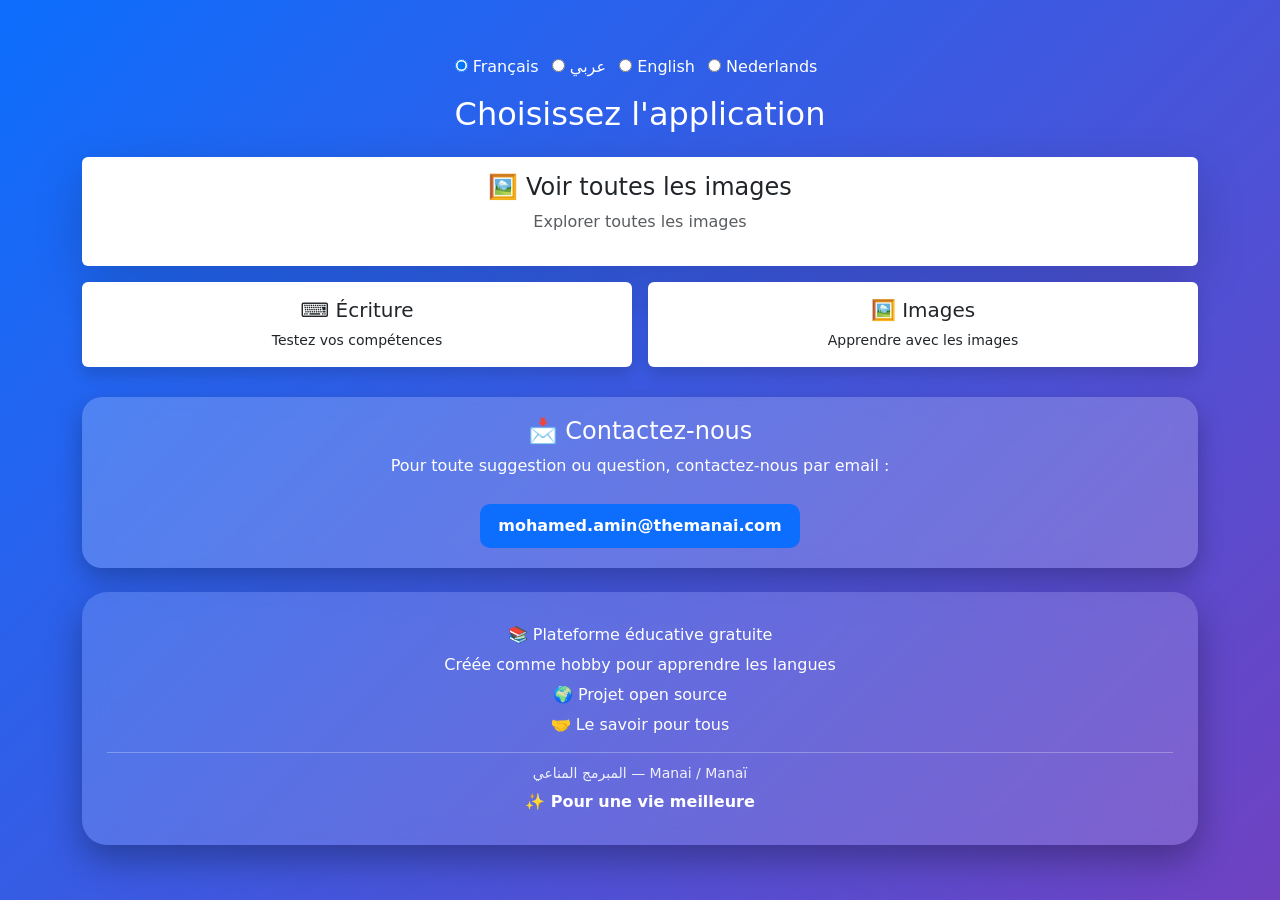
==== commit aa9ea08c: "Update index.html" ====
--- a/index.html
+++ b/index.html
@@ -117,8 +117,6 @@
 </head>
 
 <body class="d-flex align-items-center justify-content-center">
-
-<img src="images/logoproject.jpg" class="top-logo">
 
 <div class="container text-center">
 
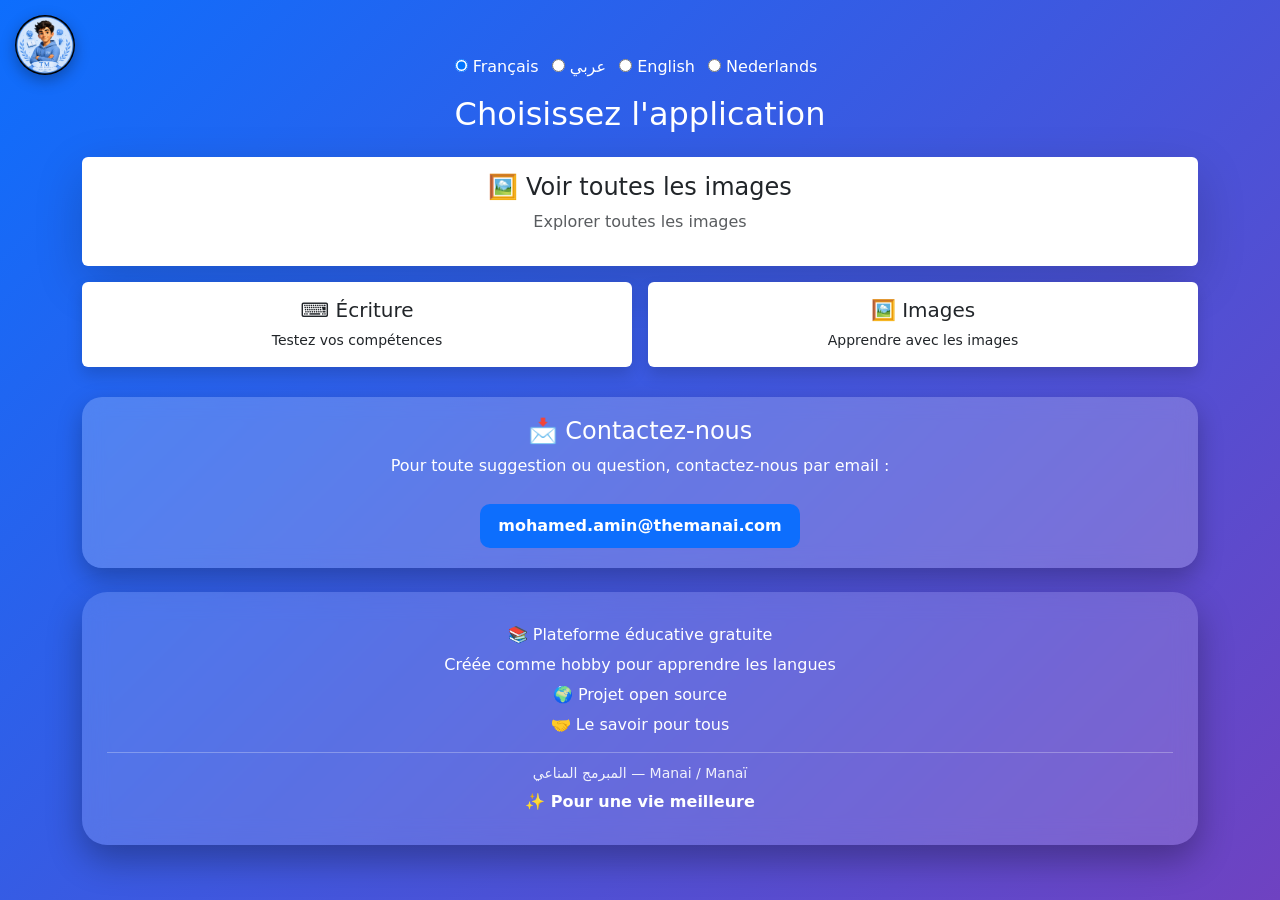
==== commit 2a98988b: "Update index.html" ====
--- a/index.html
+++ b/index.html
@@ -117,6 +117,10 @@
 </head>
 
 <body class="d-flex align-items-center justify-content-center">
+
+<div class="mb-3 text-white"></div>
+<img src="images/logoproject.jpg" class="top-logo">
+</div>
 
 <div class="container text-center">
 
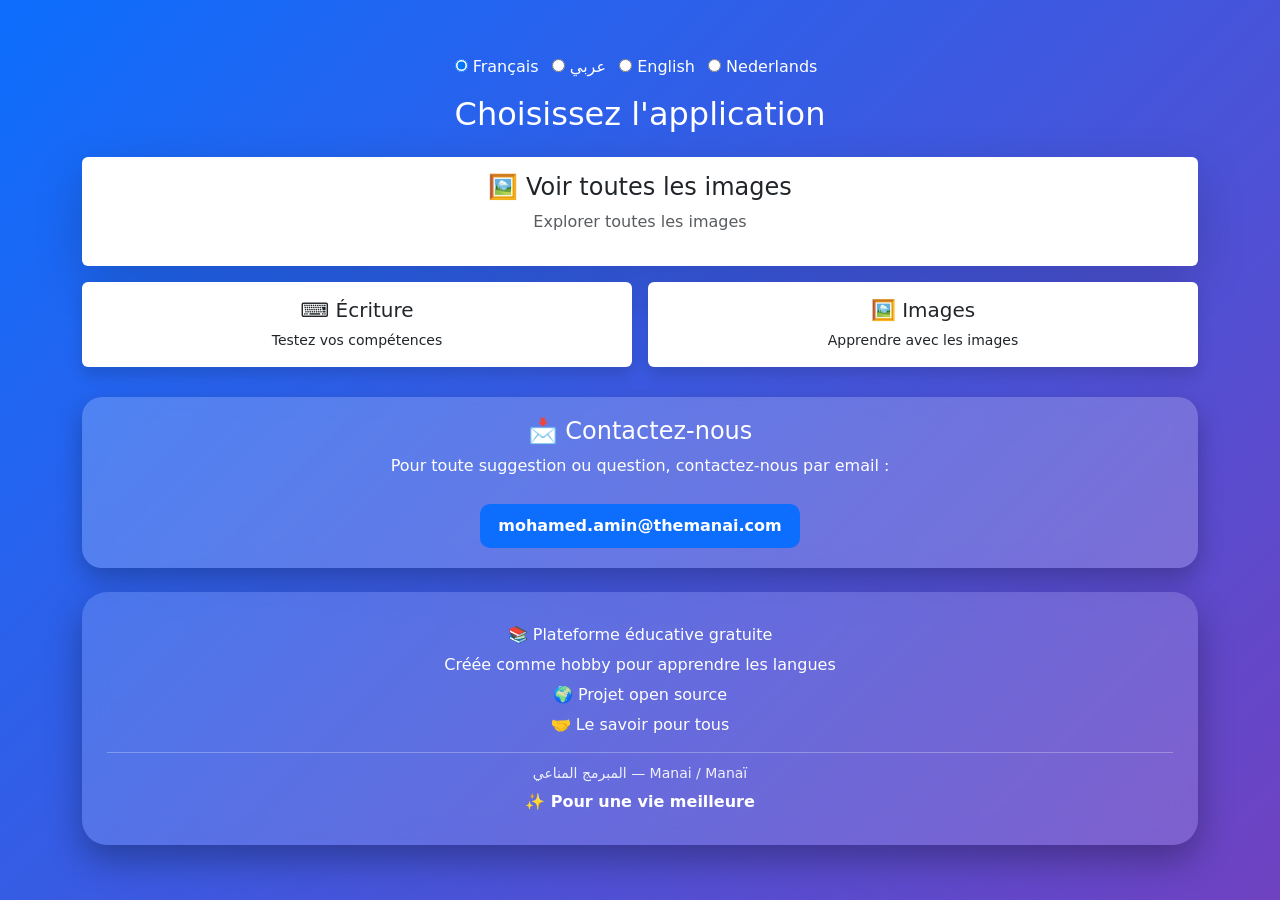
==== commit dfc29f07: "Update index.html" ====
--- a/index.html
+++ b/index.html
@@ -118,9 +118,7 @@
 
 <body class="d-flex align-items-center justify-content-center">
 
-<div class="mb-3 text-white"></div>
-<img src="images/logoproject.jpg" class="top-logo">
-</div>
+<!-- <img src="images/logoproject.jpg" class="top-logo"> -->
 
 <div class="container text-center">
 
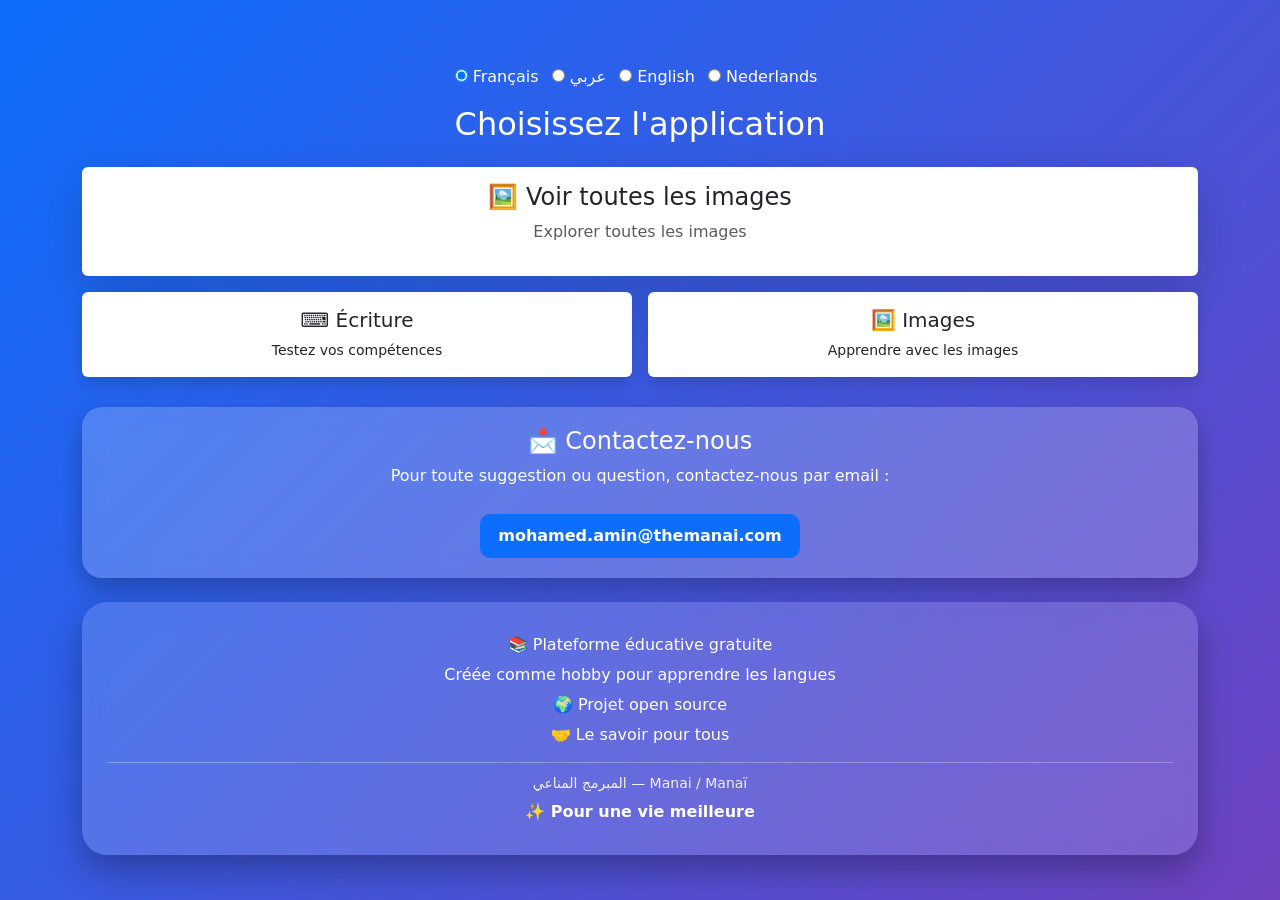
==== commit cb495b4a: "Update index.html" ====
--- a/index.html
+++ b/index.html
@@ -12,6 +12,7 @@
 body {
     background: linear-gradient(135deg, #0d6efd, #6f42c1);
     min-height: 100vh;
+    padding-top: 20px;
 }
 
 /* 🔥 LOGO أعلى اليسار */
